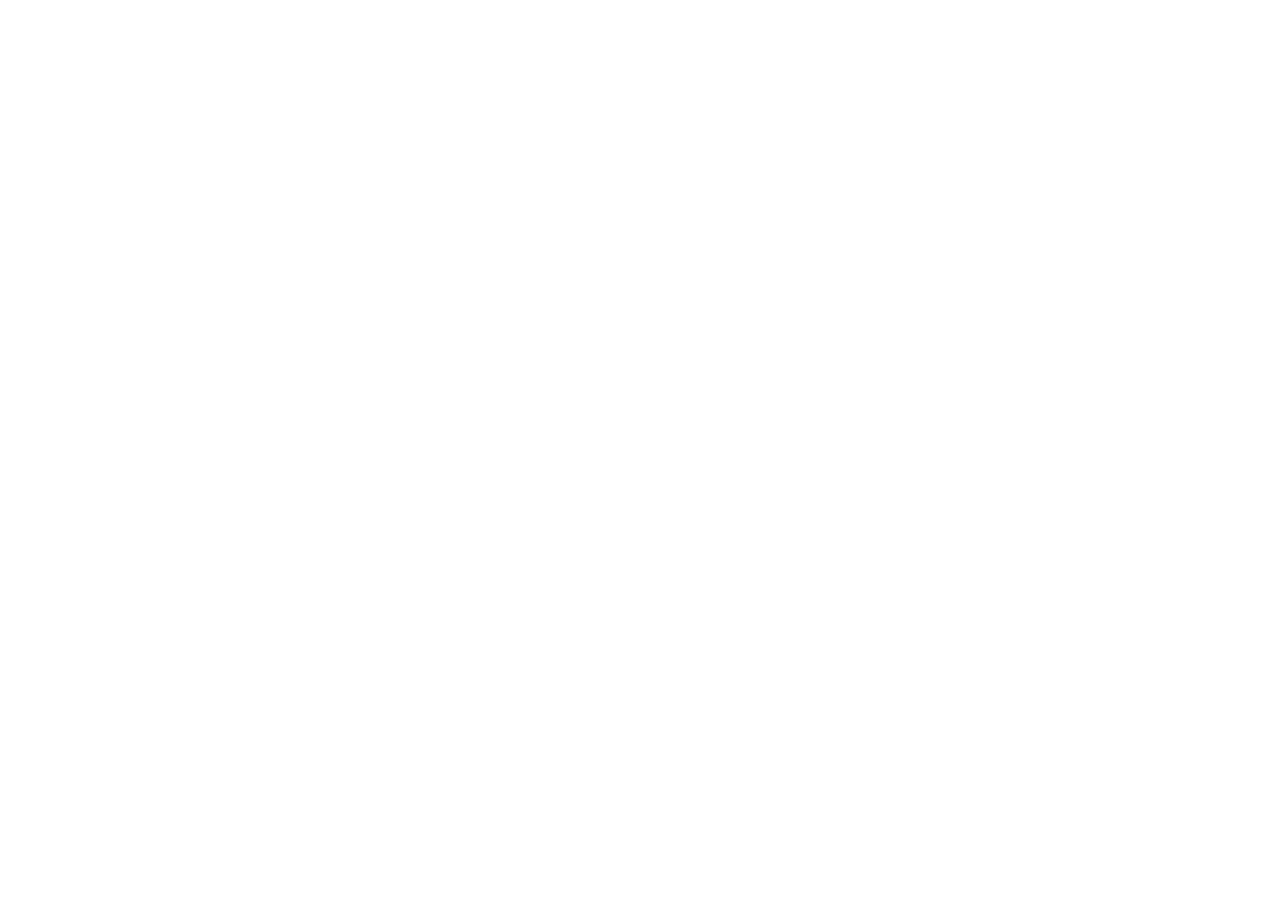
==== about.html @ 43137f95 "add fonts and bootstrap" ====
<!DOCTYPE html>
<html lang="en">

<head>
    <meta charset="UTF-8">
    <meta http-equiv="X-UA-Compatible" content="IE=edge">
    <meta name="viewport" content="width=device-width, initial-scale=1.0">
    <link href="https://cdn.jsdelivr.net/npm/bootstrap@5.3.0-alpha1/dist/css/bootstrap.min.css" rel="stylesheet"
        integrity="sha384-GLhlTQ8iRABdZLl6O3oVMWSktQOp6b7In1Zl3/Jr59b6EGGoI1aFkw7cmDA6j6gD" crossorigin="anonymous">
    <link rel="stylesheet" href="css/slyle.css">
    <link rel="preconnect" href="https://fonts.googleapis.com">
    <link rel="preconnect" href="https://fonts.gstatic.com" crossorigin>
    <link href="https://fonts.googleapis.com/css2?family=Montserrat:wght@100;200;300&family=Poiret+One&display=swap"
        rel="stylesheet">
    <title>About page</title>
</head>

<body>

    <script src="https://cdn.jsdelivr.net/npm/bootstrap@5.3.0-alpha1/dist/js/bootstrap.bundle.min.js"
        integrity="sha384-w76AqPfDkMBDXo30jS1Sgez6pr3x5MlQ1ZAGC+nuZB+EYdgRZgiwxhTBTkF7CXvN" crossorigin="anonymous">
        </script>
</body>

</html>
---- css/slyle.css ----
body{
font-family: 'Montserrat',sans-serif;
}
h1{
    font-family: 'Poiret One',cursive;
}
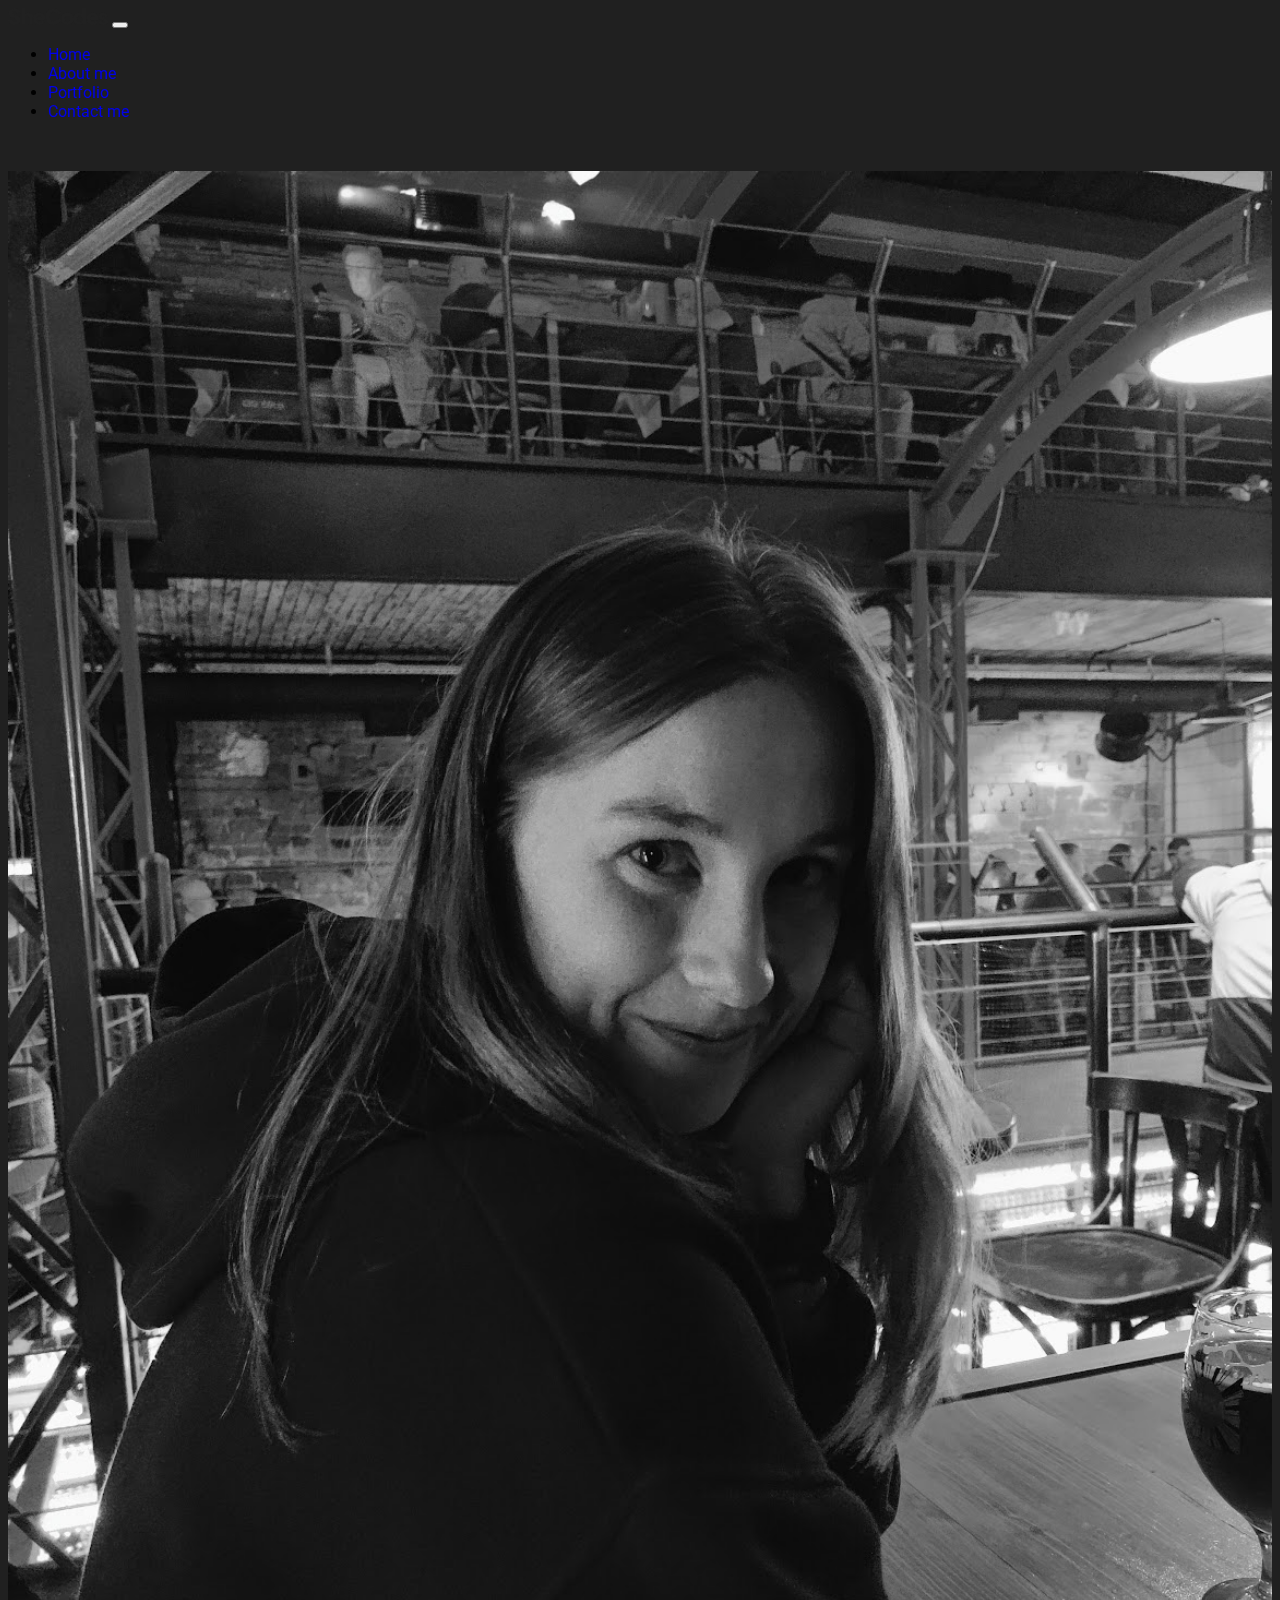
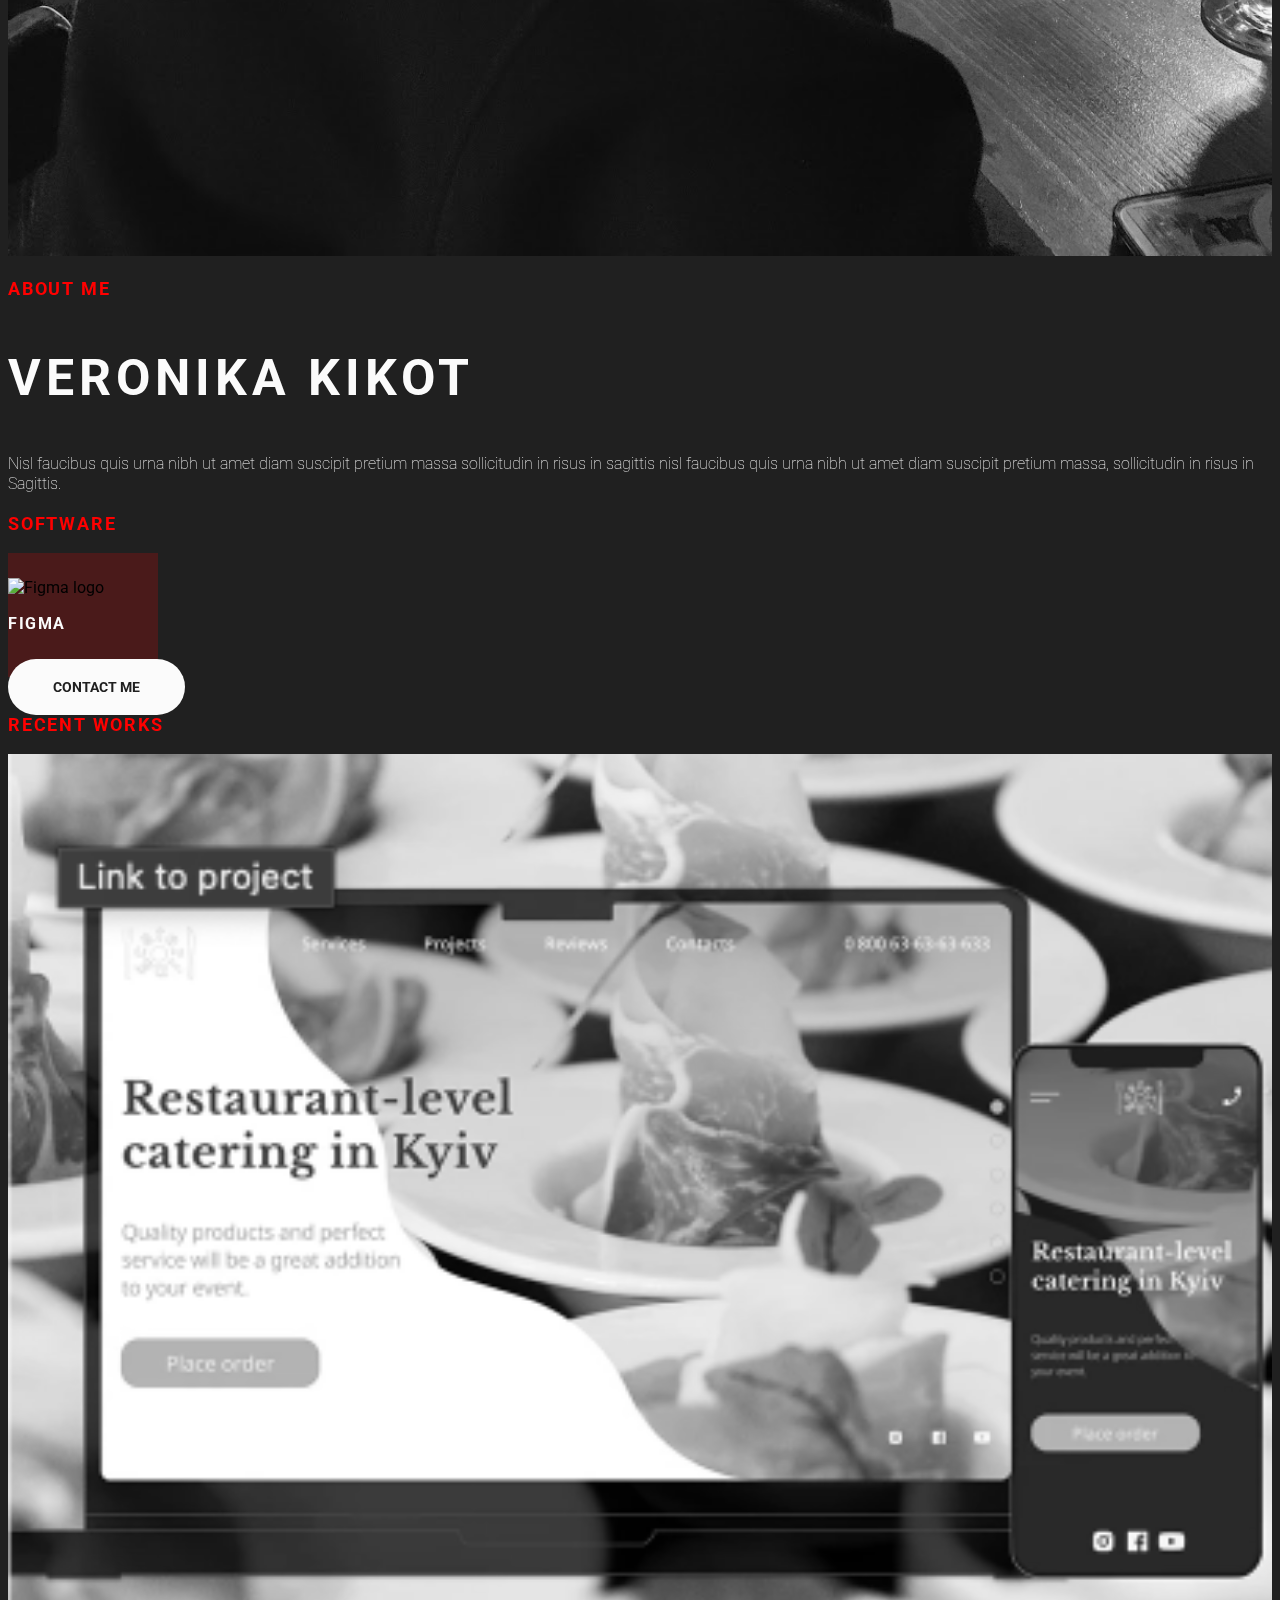
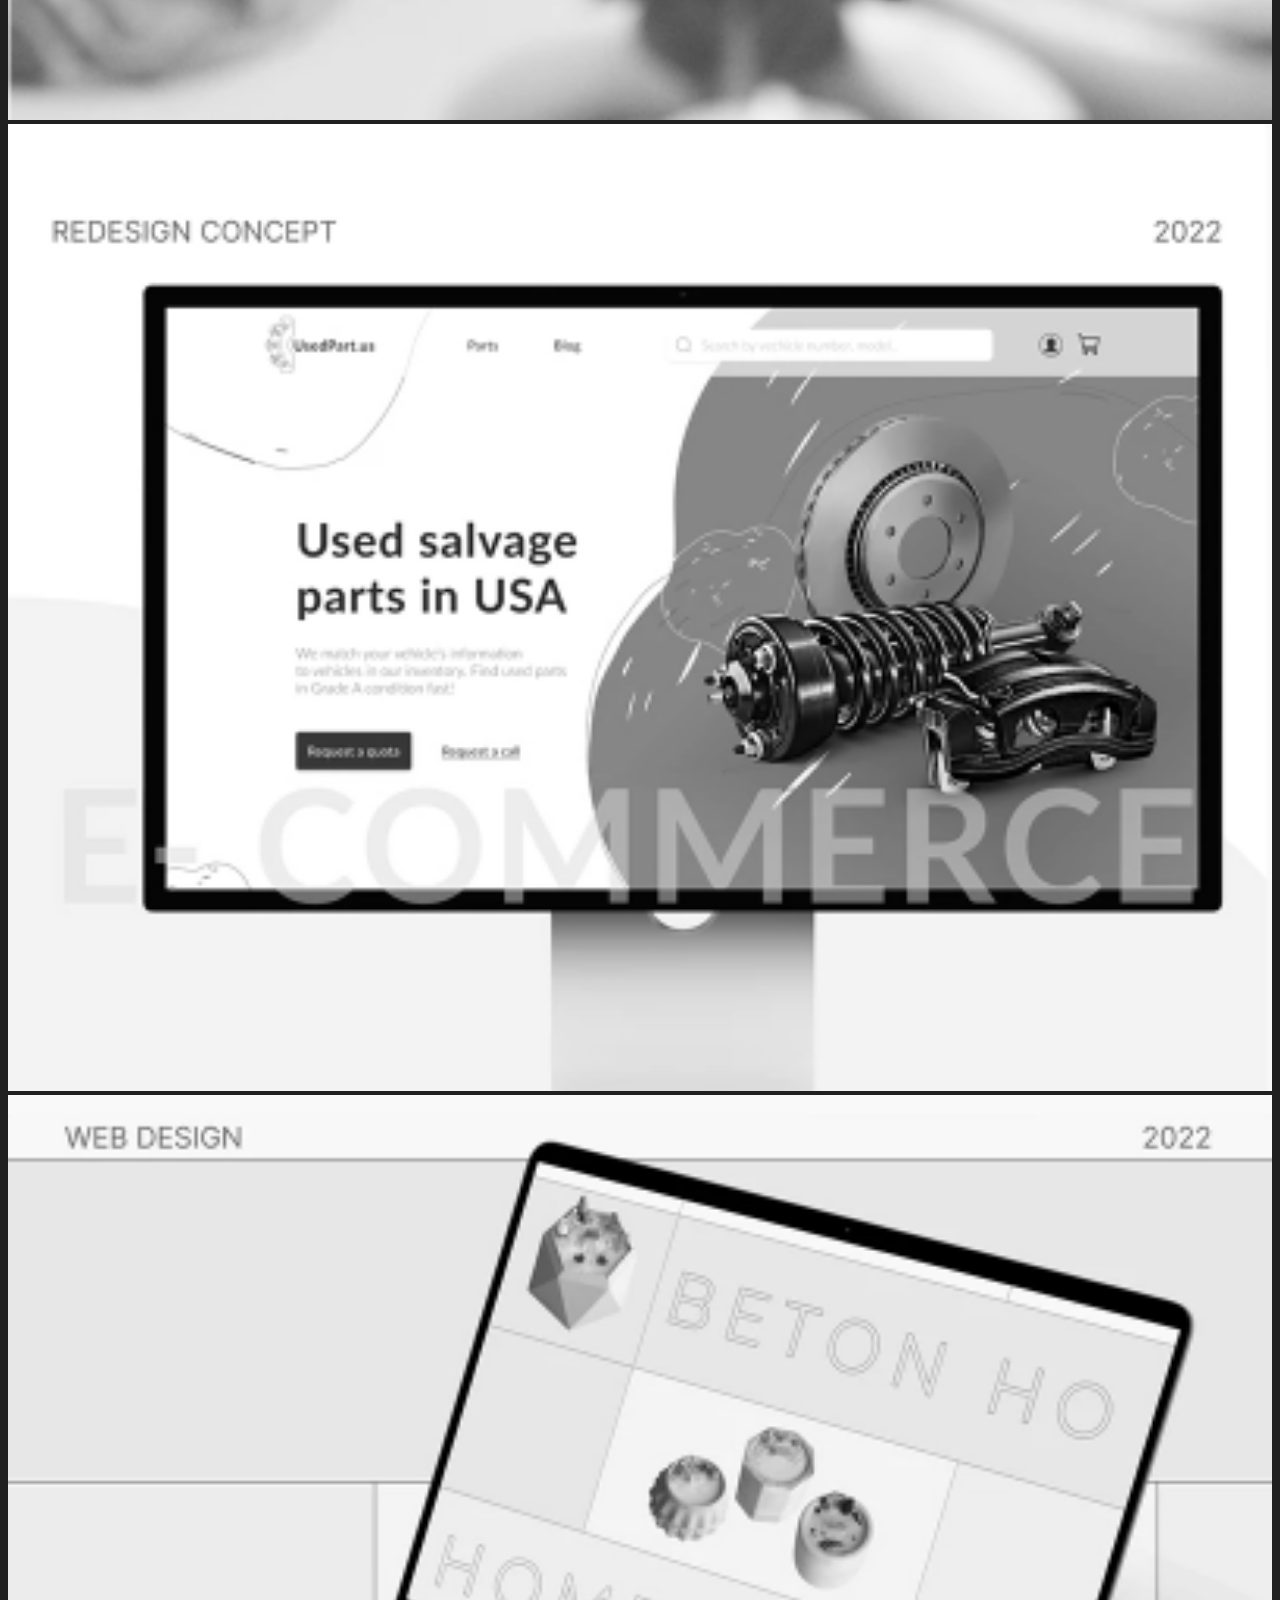
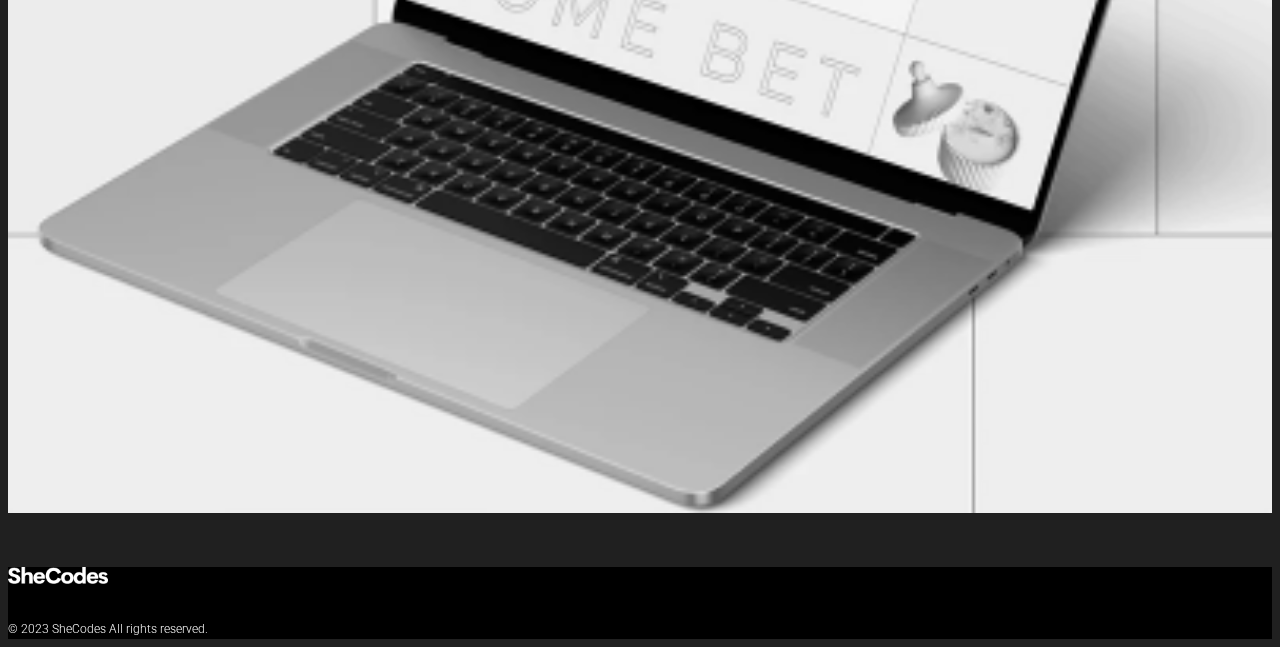
==== commit fd3a66ac: "add all pages" ====
--- a/about.html
+++ b/about.html
@@ -12,10 +12,96 @@
     <link rel="preconnect" href="https://fonts.gstatic.com" crossorigin>
     <link href="https://fonts.googleapis.com/css2?family=Montserrat:wght@100;200;300&family=Poiret+One&display=swap"
         rel="stylesheet">
-    <title>About page</title>
+    <link rel="preconnect" href="https://fonts.googleapis.com">
+    <link rel="preconnect" href="https://fonts.gstatic.com" crossorigin>
+    <link href="https://fonts.googleapis.com/css2?family=Roboto:wght@100;300;400;500;700&display=swap" rel="stylesheet">
+    <script src="https://kit.fontawesome.com/e2b434f7df.js" crossorigin="anonymous"></script>
+    <title>👩🏼‍💻 Veronika Kikot | Ui/Ux Designer | About page</title>
 </head>
 
 <body>
+
+        <nav class="navbar navbar-expand-lg bg-body-tertiary">
+            <div class="container-fluid ">
+                <a class="navbar-brand" href="#"><img src="/img/She Codes-dark.png" class="logo" alt="logo dark"></a>
+                <button class="navbar-toggler" type="button" data-bs-toggle="collapse" data-bs-target="#navbarNav"
+                    aria-controls="navbarNav" aria-expanded="false" aria-label="Toggle navigation">
+                    <span class="navbar-toggler-icon"></span>
+                </button>
+                <div class="collapse navbar-collapse d-flex justify-content-end" id="navbarNav">
+                    <ul class="navbar-nav">
+                        <li class="nav-item">
+                            <a class="nav-link"  href="/index.html">Home</a>
+                        </li>
+                        <li class="nav-item">
+                            <a class="nav-link active" aria-current="page" href="/about.html">About me</a>
+                        </li>
+                        <li class="nav-item">
+                            <a class="nav-link" href="/portfolio.html">Portfolio</a>
+                        </li>
+                        <li class="nav-item">
+                            <a class="nav-link" href="/contact.html">Contact me</a>
+                        </li>
+                    </ul>
+                </div>
+            </div>
+        </nav>
+
+        <div class="container">
+            <div class="row">
+                <div class="col-md-6 mb-4">
+                    <img src="/img/main.jpeg" id="main-photo" alt="Main photo">
+                </div>
+                <div class="col-md-6 mt-4 mb-4 about">
+                    <h2 class="highlights">About me</h2>
+                    <h1>Veronika Kikot</h1>
+                    <p>Nisl faucibus quis urna nibh ut amet diam suscipit pretium massa sollicitudin in risus in sagittis nisl faucibus quis
+                    urna nibh ut amet diam suscipit pretium massa, sollicitudin in risus in Sagittis.</p>
+                    <div class="col-md-6 text-start mt-3 mb-4">
+                        <a href="#"> <i class="fa-brands fa-behance m-2"></i> </a>
+                        <a href="#"> <i class="fa-brands fa-instagram m-2"></i></a>
+                        <a href="#"><i class="fa-brands fa-linkedin-in m-2"></i></a>
+                    </div>
+                    <h2 class="highlights">Software</h2>
+            
+                    <div class="software mt-2 d-flex justify-content-center">
+                        <img src="https://upload.wikimedia.org/wikipedia/commons/thumb/3/33/Figma-logo.svg/1200px-Figma-logo.svg.png"
+                            alt="Figma logo" class="me-2">
+                        <h2>Figma</h2>
+                    </div>
+
+                    <a href="/contact.html" class="btn btn-branding mt-5">Contact me</a>
+                </div>
+            </div>
+            <h2 class="highlights mt-5">recent works</h2>
+            <div class="row mt-3">
+                <div class="col-md-4">
+                    <a href="#" target="_blank"><img src="/img/1.png" class="img-active" alt="project 1"></a>
+                </div>
+                <div class="col-md-4">
+                    <a href="#" target="_blank"><img src="/img/2.png" class="img-active" alt="project 2"></a>
+                </div>
+                <div class="col-md-4">
+                    <a href="#" target="_blank"><img src="/img/3.png" class="img-active" alt="project 3"></a>
+                </div>
+            </div>
+        
+    </div>
+<footer>
+    <div class="row mt-5 p-4 bottom ">
+        <div class="col-4">
+            <img class="logo" src="/img/She Codes.png" alt="logo">
+        </div>
+        <div class="col-4 text-center">
+            <a href="#" target="_blank"></a>> <i class="fa-brands fa-behance m-2"></i> </a>
+            <a href="#" target="_blank"></a>> <i class="fa-brands fa-instagram m-2"></i></a>
+            <a href="#" target="_blank"></a>><i class="fa-brands fa-linkedin-in m-2"></i></a>
+        </div>
+        <div class="col-4 text-end">
+            <p class="mt-2">© 2023 SheCodes All rights reserved.</p>
+        </div>
+    </div>
+</footer>
 
     <script src="https://cdn.jsdelivr.net/npm/bootstrap@5.3.0-alpha1/dist/js/bootstrap.bundle.min.js"
         integrity="sha384-w76AqPfDkMBDXo30jS1Sgez6pr3x5MlQ1ZAGC+nuZB+EYdgRZgiwxhTBTkF7CXvN" crossorigin="anonymous">
--- a/css/slyle.css
+++ b/css/slyle.css
@@ -1,6 +1,172 @@
+:root{
+    --primary-color:#202020;
+    --secondary-color:#FBFBFB;
+    --main-font: 'Roboto', sans-serif;
+    --secondary-font:'Poiret One', cursive;;
+}
+
 body{
-font-family: 'Montserrat',sans-serif;
+/* font-family: 'Montserrat',sans-serif; */
+    font-family: var(--main-font);
+    background-color: var(--primary-color);
 }
 h1{
-    font-family: 'Poiret One',cursive;
-}+    /* font-family: 'Poiret One',cursive; */
+    text-transform: uppercase;
+    font-size: 72px;
+    font-weight: 700;
+    line-height: 84px;
+    letter-spacing: 0.1em;
+    color: var(--secondary-color);
+
+}
+h2 {
+    /* font-family: 'Poiret One',cursive; */
+    text-transform: uppercase;
+    font-size: 24px;
+    font-weight: 700;
+    line-height: 28px;
+    letter-spacing: 0.1em;
+    color: var(--secondary-color);
+
+}
+p{
+    color: var(--secondary-color);
+    font-size: 16px;
+    font-weight: 100;
+    line-height: 20px;
+}
+@media(max-width: 700px){
+    h1 {
+            /* font-family: 'Poiret One',cursive; */
+            text-transform: uppercase;
+            font-size: 50px;
+            font-weight: 700;
+            line-height: 64px;
+            letter-spacing: 0.1em;
+    
+        }
+    h2 {
+        /* font-family: 'Poiret One',cursive; */
+        text-transform: uppercase;
+        font-size: 20px;
+        font-weight: 700;
+        line-height: 24px;
+        letter-spacing: 0.1em;
+
+    }
+    .btn-branding{
+        display: block;
+    
+    }
+}
+a{
+    text-decoration: none;
+}
+
+.hero{
+    background-color: var(--primary-color);
+    
+    margin: 0 auto;
+    text-align: center;
+    background-image: url("/img/main.jpeg");
+    background-size:90%;
+    background-position: center;
+    padding: 0 0 200px 0;
+}
+.hero-txt{
+    padding-top: 100px;
+}
+.hero p{
+    font-size: 18px;
+    font-weight: 400;
+    line-height: 30px;
+}
+.btn-branding{
+    color: var(--primary-color);
+    background-color: var(--secondary-color);
+    text-transform: uppercase;
+    font-size: 14px;
+    font-weight: 700;
+    line-height: 17px;
+    letter-spacing: 10%;
+    border-radius: 50px;
+    padding: 20px 45px;
+    margin-top: 20px;
+}
+.btn:hover{
+    
+    background-color:  red;
+    color: var(--secondary-color);
+}
+a img{
+    mix-blend-mode: luminosity;
+    width: 100%;
+    height: 90%;
+}
+.img-active:hover{
+    mix-blend-mode: normal;
+}
+i{
+    color: var(--secondary-color);
+}
+a i:hover{
+    color: red;
+}
+.container{
+    margin: 50px auto;
+}
+.logo{
+    width: 100px;
+}
+.bottom{
+    background-color: black;
+    align-items: center;
+}
+.bottom p {
+    font-size: 12px;
+    font-weight: 300;
+    line-height: 20px;
+    color: var(--secondary-color);
+    margin-bottom: 0;
+}
+.nav-link:hover{
+    color: red;
+}
+.highlights{
+    color: red;
+    font-size: 18px;
+}
+.about h1{
+    font-size: 50px;
+}
+#main-photo{
+    width: 100%;
+    height: 100%;
+}
+.software{
+    background-color: rgba(255, 0, 0, 0.188);
+    padding: 2% 0;
+    max-width: 150px;
+}
+.software img{
+    width: 20px;
+    height: 90%;
+}
+.software h2{
+    font-size: 16px;
+}
+.address{
+    margin: 100px auto;
+    
+    
+}
+.address a{
+    color: var(--secondary-color);
+    font-size: 16px;
+    font-weight: 100;
+    line-height: 20px;
+}
+.address a:hover {
+    text-decoration: underline;
+}
